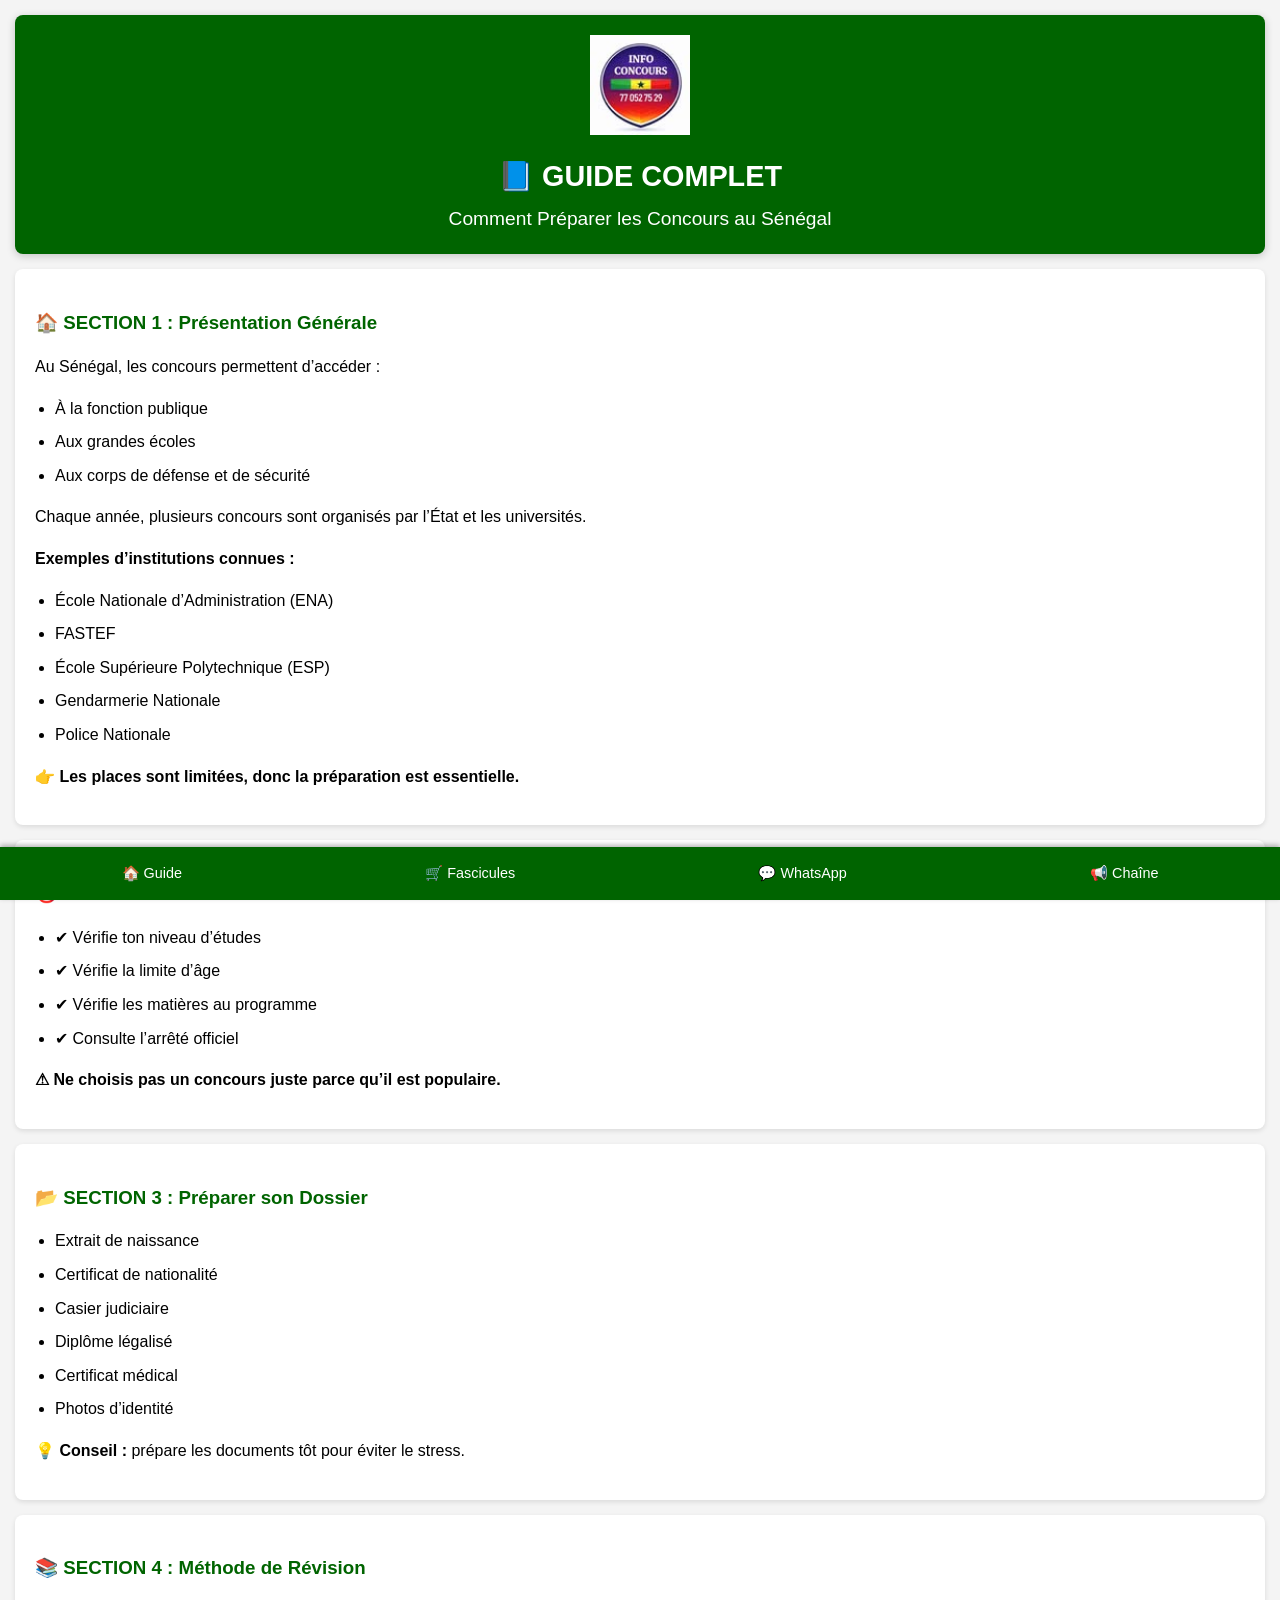
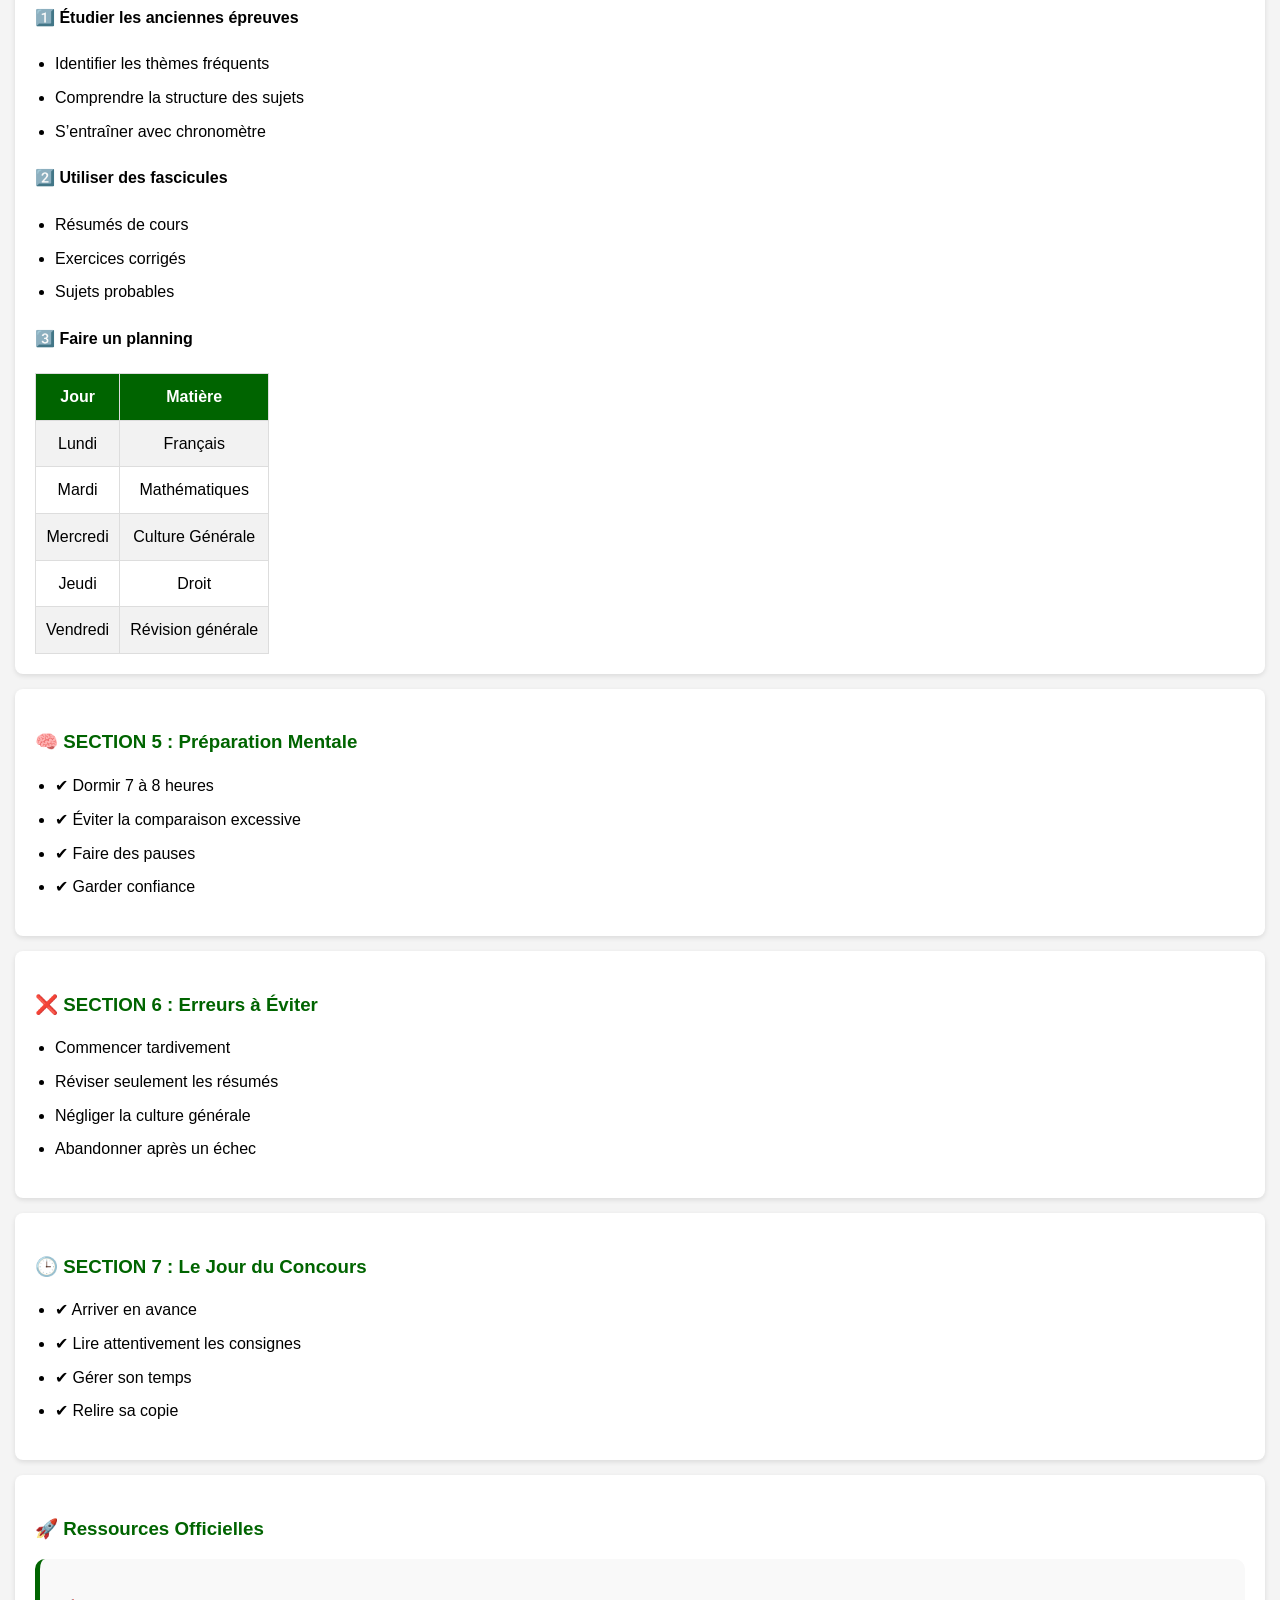
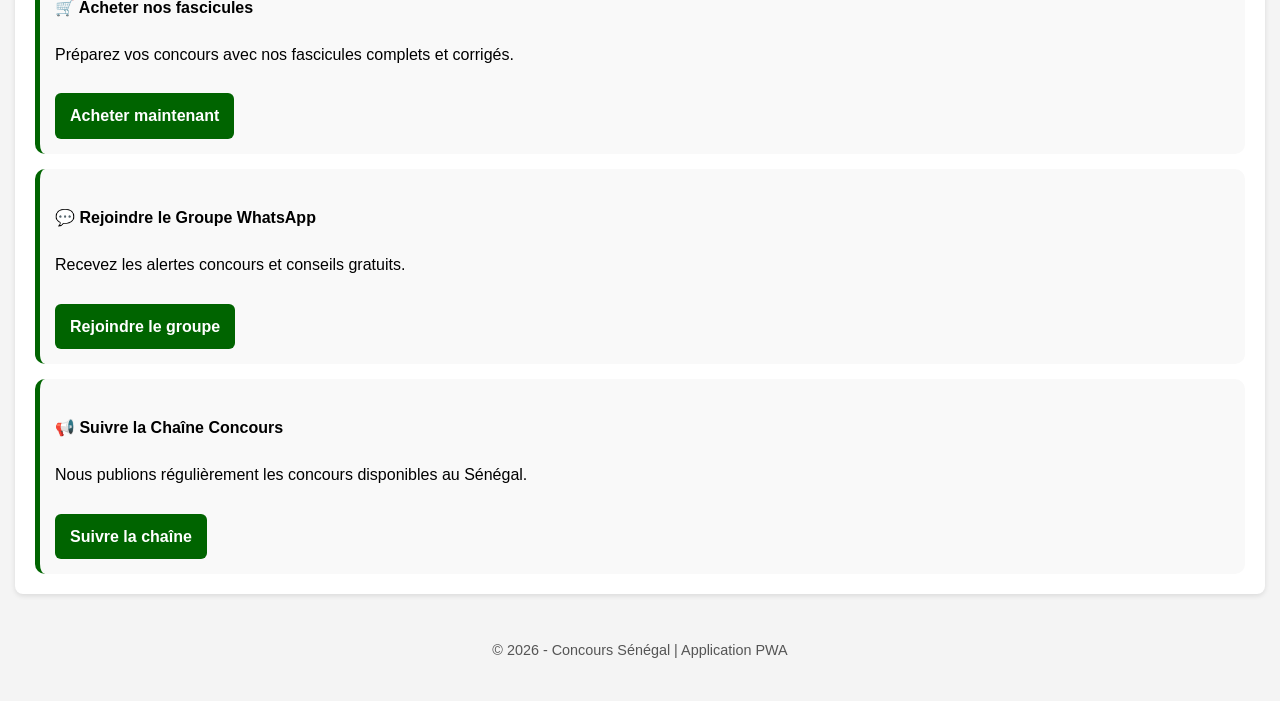
==== index.html @ 347cbe2e "jai changer guide.html par index.html" ====
<!DOCTYPE html>
<html lang="fr">
<head>
<meta charset="UTF-8">
<meta name="viewport" content="width=device-width, initial-scale=1.0">
<title>Guide Concours Sénégal</title>
<link rel="stylesheet" href="css/style.css">
<link rel="manifest" href="manifest.json">
</head>

<body>

<header>
  <!-- Logo -->
  <img src="images/logo.png" alt="Logo Info Concours" class="logo">

  <!-- Titres -->
  <h1>📘 GUIDE COMPLET</h1>
  <h2>Comment Préparer les Concours au Sénégal</h2>
</header>

<section id="section1">
  <h3>🏠 SECTION 1 : Présentation Générale</h3>
  <p>Au Sénégal, les concours permettent d’accéder :</p>
  <ul>
    <li>À la fonction publique</li>
    <li>Aux grandes écoles</li>
    <li>Aux corps de défense et de sécurité</li>
  </ul>

  <p>Chaque année, plusieurs concours sont organisés par l’État et les universités.</p>

 <p><strong>Exemples d’institutions connues :</strong></p>
<ul>
  <li>École Nationale d’Administration (ENA)</li>
  <li>FASTEF</li>
  <li>École Supérieure Polytechnique (ESP)</li>
  <li>Gendarmerie Nationale</li>
  <li>Police Nationale</li>
</ul>

  <p><strong>👉 Les places sont limitées, donc la préparation est essentielle.</strong></p>
</section>

<section>
  <h3>🎯 SECTION 2 : Choisir le Bon Concours</h3>
  <ul>
    <li>✔ Vérifie ton niveau d’études</li>
    <li>✔ Vérifie la limite d’âge</li>
    <li>✔ Vérifie les matières au programme</li>
    <li>✔ Consulte l’arrêté officiel</li>
  </ul>
  <p><strong>⚠ Ne choisis pas un concours juste parce qu’il est populaire.</strong></p>
</section>

<section>
  <h3>📂 SECTION 3 : Préparer son Dossier</h3>
  <ul>
    <li>Extrait de naissance</li>
    <li>Certificat de nationalité</li>
    <li>Casier judiciaire</li>
    <li>Diplôme légalisé</li>
    <li>Certificat médical</li>
    <li>Photos d’identité</li>
  </ul>
  <p><strong>💡 Conseil :</strong> prépare les documents tôt pour éviter le stress.</p>
</section>

<section>
  <h3>📚 SECTION 4 : Méthode de Révision</h3>

  <h4>1️⃣ Étudier les anciennes épreuves</h4>
  <ul>
    <li>Identifier les thèmes fréquents</li>
    <li>Comprendre la structure des sujets</li>
    <li>S’entraîner avec chronomètre</li>
  </ul>

  <h4>2️⃣ Utiliser des fascicules</h4>
  <ul>
    <li>Résumés de cours</li>
    <li>Exercices corrigés</li>
    <li>Sujets probables</li>
  </ul>

  <h4>3️⃣ Faire un planning</h4>
  <table>
    <tr>
      <th>Jour</th>
      <th>Matière</th>
    </tr>
    <tr>
      <td>Lundi</td>
      <td>Français</td>
    </tr>
    <tr>
      <td>Mardi</td>
      <td>Mathématiques</td>
    </tr>
    <tr>
      <td>Mercredi</td>
      <td>Culture Générale</td>
    </tr>
    <tr>
      <td>Jeudi</td>
      <td>Droit</td>
    </tr>
    <tr>
      <td>Vendredi</td>
      <td>Révision générale</td>
    </tr>
  </table>
</section>

<section>
  <h3>🧠 SECTION 5 : Préparation Mentale</h3>
  <ul>
    <li>✔ Dormir 7 à 8 heures</li>
    <li>✔ Éviter la comparaison excessive</li>
    <li>✔ Faire des pauses</li>
    <li>✔ Garder confiance</li>
  </ul>
</section>

<section>
  <h3>❌ SECTION 6 : Erreurs à Éviter</h3>
  <ul>
    <li>Commencer tardivement</li>
    <li>Réviser seulement les résumés</li>
    <li>Négliger la culture générale</li>
    <li>Abandonner après un échec</li>
  </ul>
</section>

<section>
  <h3>🕒 SECTION 7 : Le Jour du Concours</h3>
  <ul>
    <li>✔ Arriver en avance</li>
    <li>✔ Lire attentivement les consignes</li>
    <li>✔ Gérer son temps</li>
    <li>✔ Relire sa copie</li>
  </ul>
</section>

<section>
  <h3>🚀 Ressources Officielles</h3>

  <div class="link-box">
    <h4>🛒 Acheter nos fascicules</h4>
    <p>Préparez vos concours avec nos fascicules complets et corrigés.</p>
    <a href="https://aidcampusen.mychariow.com/" target="_blank" rel="noopener" class="btn">Acheter maintenant</a>
  </div>

  <div class="link-box">
    <h4>💬 Rejoindre le Groupe WhatsApp</h4>
    <p>Recevez les alertes concours et conseils gratuits.</p>
    <a href="https://chat.whatsapp.com/KJZXmLMYgSUIOL4eoagTK7?mode=gi_t" target="_blank" rel="noopener" class="btn">Rejoindre le groupe</a>
  </div>

  <div class="link-box">
    <h4>📢 Suivre la Chaîne Concours</h4>
    <p>Nous publions régulièrement les concours disponibles au Sénégal.</p>
    <a href="https://whatsapp.com/channel/0029VaelzxUCcW4wusaJnW0s" target="_blank" rel="noopener" class="btn">Suivre la chaîne</a>
  </div>
</section>

<footer>
  <p>© 2026 - Concours Sénégal | Application PWA</p>
</footer>

<!-- MENU FIXE BAS -->
<nav class="bottom-nav">
  <a href="#section1" class="nav-btn">🏠 Guide</a>
  <a href="https://aidcampusen.mychariow.com/" target="_blank" rel="noopener" class="nav-btn">🛒 Fascicules</a>
  <a href="https://chat.whatsapp.com/KJZXmLMYgSUIOL4eoagTK7?mode=gi_t" target="_blank" rel="noopener" class="nav-btn">💬 WhatsApp</a>
  <a href="https://whatsapp.com/channel/0029VaelzxUCcW4wusaJnW0s" target="_blank" rel="noopener" class="nav-btn">📢 Chaîne</a>
</nav>

<script src="js/app.js"></script>
</body>
</html>
---- css/style.css ----
/* ===== BODY ===== */
body {
  font-family: Arial, sans-serif;
  margin: 0;
  padding: 15px;
  background-color: #f4f4f4;
  line-height: 1.6;
}

/* ===== HEADER ===== */
header {
  text-align: center;
  background-color: #006400;
  color: white;
  padding: 20px 10px;
  border-radius: 8px;
  box-shadow: 0 2px 8px rgba(0,0,0,0.2);
}

header h1 {
  margin: 0;
  font-size: 1.8rem;
}

header h2 {
  margin: 5px 0 0;
  font-size: 1.2rem;
  font-weight: normal;
}

/* ===== SECTIONS ===== */
section {
  background: white;
  padding: 20px;
  margin-top: 15px;
  border-radius: 8px;
  box-shadow: 0 2px 5px rgba(0,0,0,0.1);
}

/* TITRES SECTIONS */
h3 {
  color: #006400;
  margin-bottom: 10px;
}

/* ===== LISTES ===== */
ul {
  padding-left: 20px;
}

ul li {
  margin-bottom: 8px;
}

/* ===== TABLEAUX ===== */
table {
  width: 100%;
  border-collapse: collapse;
  margin-top: 10px;
  overflow-x: auto;
  display: block;
}

th, td {
  border: 1px solid #ddd;
  padding: 10px;
  text-align: center;
}

th {
  background-color: #006400;
  color: white;
}

tr:nth-child(even) {
  background-color: #f2f2f2;
}

/* ===== LINK BOX ===== */
.link-box {
  background-color: #f9f9f9;
  padding: 15px;
  margin-top: 15px;
  border-radius: 10px;
  border-left: 5px solid #006400;
}

/* ===== BOUTONS ===== */
.btn {
  display: inline-block;
  margin-top: 10px;
  padding: 10px 15px;
  background-color: #006400;
  color: white;
  text-decoration: none;
  border-radius: 6px;
  font-weight: bold;
  transition: background-color 0.3s;
}

.btn:hover {
  background-color: #004d00;
}

/* ===== FOOTER ===== */
footer {
  text-align: center;
  margin-top: 20px;
  padding: 10px;
  font-size: 0.9rem;
  color: #555;
}

/* ===== RESPONSIVE ===== */
@media (max-width: 600px) {
  header h1 {
    font-size: 1.5rem;
  }

  header h2 {
    font-size: 1rem;
  }

  table {
    font-size: 0.9rem;
  }
}
/* ===== MENU FIXE BAS ===== */
.bottom-nav {
  position: fixed;
  bottom: 0;
  left: 0;
  width: 100%;
  display: flex;
  justify-content: space-around;
  background-color: #006400;
  padding: 10px 0;
  box-shadow: 0 -2px 5px rgba(0,0,0,0.3);
  z-index: 1000;
}

.bottom-nav .nav-btn {
  color: white;
  text-decoration: none;
  font-size: 0.9rem;
  text-align: center;
  flex-grow: 1;
  padding: 5px 0;
  transition: background-color 0.3s;
}

.bottom-nav .nav-btn:hover {
  background-color: #004d00;
  border-radius: 6px;
}
header {
  text-align: center;
  background-color: #006400;
  color: white;
  padding: 20px 15px;
  border-radius: 8px;
}

header .logo {
  width: 100px;       /* Taille du logo, modifiable */
  height: auto;
  margin-bottom: 10px; /* espace entre logo et titre */
}

/* Ajustement responsive pour mobile */
@media (max-width: 480px) {
  header .logo {
    width: 70px;      /* logo plus petit sur petits écrans */
  }
  header h1 {
    font-size: 20px;
  }
  header h2 {
    font-size: 16px;
  }
}
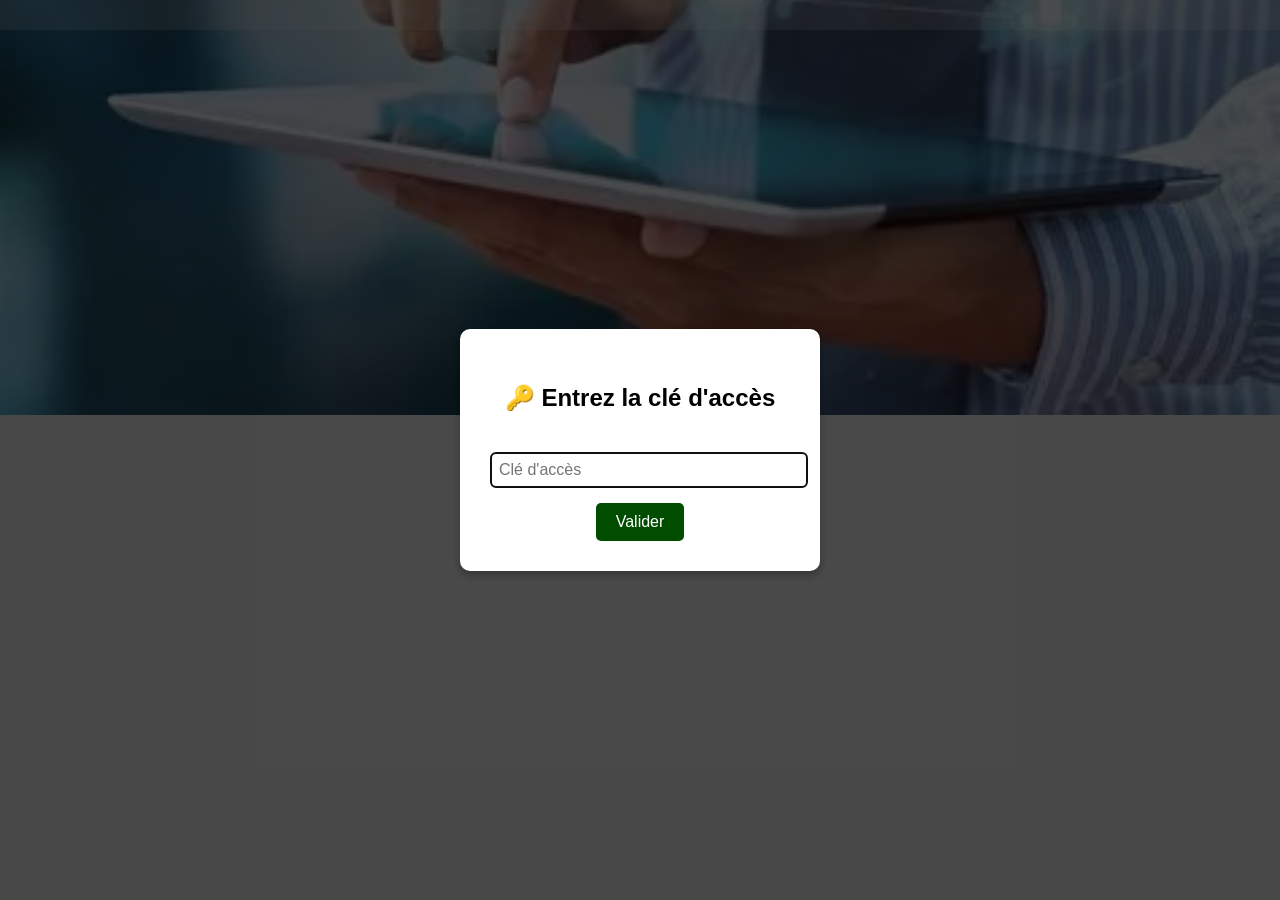
==== commit 1580f4a8: "mettre le cle dacces" ====
--- a/index.html
+++ b/index.html
@@ -4,17 +4,175 @@
 <meta charset="UTF-8">
 <meta name="viewport" content="width=device-width, initial-scale=1.0">
 <title>Guide Concours Sénégal</title>
+<link rel="manifest" href="manifest.json">
+<link rel="icon" type="image/png" sizes="192x192" href="images/icons/icon-192.png">
+<link rel="apple-touch-icon" href="images/icons/icon-192.png">
+<meta name="theme-color" content="#007BFF">
 <link rel="stylesheet" href="css/style.css">
 <link rel="manifest" href="manifest.json">
+
+<meta name="description" content="Guide complet pour préparer les concours au Sénégal : conseils, fascicules, inscriptions, CV et lettres de motivation.">
+<meta name="keywords" content="concours Sénégal, préparation concours, fascicules, CV, lettre de motivation">
+
+<style>
+/* ===== Boîte d'accès ===== */
+#accessModal {
+    position: fixed;
+    top:0; left:0; right:0; bottom:0;
+    background: rgba(0,0,0,0.7);
+    display: flex;
+    justify-content: center;
+    align-items: center;
+    z-index: 9999;
+}
+
+#accessModalContent {
+    background: white;
+    padding: 30px;
+    border-radius: 10px;
+    text-align: center;
+    width: 300px;
+    box-shadow: 0 4px 10px rgba(0,0,0,0.3);
+}
+
+#accessModalContent input {
+    width: 100%;
+    padding: 8px;
+    margin: 15px 0;
+    border-radius:5px;
+    border:1px solid #ccc;
+    font-size: 16px;
+}
+
+#accessModalContent button {
+    padding: 10px 20px;
+    border:none;
+    border-radius:5px;
+    background-color:#004d00;
+    color:white;
+    cursor:pointer;
+    font-size: 16px;
+}
+
+#accessModalContent button:hover {
+    background-color:#004d00;
+}
+
+#errorMsg {
+    color:red;
+    display:none;
+    margin-top:10px;
+    font-weight: bold;
+}
+
+/* ===== Background page ===== */
+body {
+    font-family: Arial, sans-serif;
+    margin: 0;
+    background-image: linear-gradient(rgba(255,255,255,0.2), rgba(255,255,255,0.2)), url('images/bg.png');
+    background-size: cover;
+    background-position: center;
+    background-repeat: no-repeat;
+}
+
+/* Masquer tout le contenu principal avant validation clé */
+#mainContent { display: none; }
+
+/* ===== Cartes et tableaux ===== */
+.card, table, .service-card, .link-box {
+    background-color: rgba(255, 255, 255, 0.95);
+}
+
+h1 { margin-bottom: 20px; }
+.card { display: inline-block; width: 200px; padding: 20px; margin: 10px; border: 1px solid #ccc; border-radius: 8px; text-align: center; }
+table { border-collapse: collapse; width: 100%; margin-top: 20px; display:block; overflow-x:auto; }
+th, td { border: 1px solid #ccc; padding: 8px; text-align: left; }
+th { background-color: #f2f2f2; }
+
+/* ===== Boutons ===== */
+.btn {
+    display: inline-block;
+    padding: 10px 20px;
+    background-color:#004d00;
+    color: white;
+    text-decoration: none;
+    border-radius: 8px;
+    transition: background-color 0.3s;
+}
+
+.btn:hover { background-color: #0056b3; }
+
+/* ===== Section Nos Services ===== */
+#services { margin: 50px 0; text-align: center; }
+
+#services h3 { font-size: 28px; margin-bottom: 30px; }
+
+.services-container {
+    display: flex;
+    flex-wrap: wrap;
+    justify-content: center;
+    gap: 20px;
+}
+
+.service-card {
+    background-color: rgba(255,255,255,0.95);
+    padding: 20px;
+    border-radius: 10px;
+    width: 250px;
+    box-shadow: 0 4px 15px rgba(0,0,0,0.2);
+    transition: transform 0.3s, box-shadow 0.3s, opacity 0.6s;
+    opacity: 0;
+    transform: translateY(30px);
+}
+
+.service-card.show {
+    opacity: 1;
+    transform: translateY(0);
+}
+
+.service-card h4 { margin-bottom: 10px; font-size: 20px; color: #007BFF; }
+.service-card p { font-size: 15px; color: #333; }
+
+.contact-btn-container { margin-top: 30px; }
+
+.contact-btn {
+    display: inline-block;
+    padding: 12px 25px;
+    background-color: #25D366;
+    color: white;
+    text-decoration: none;
+    font-size: 16px;
+    border-radius: 8px;
+    transition: background-color 0.3s;
+}
+
+.contact-btn:hover { background-color: #128C7E; }
+
+/* ===== Responsive ===== */
+@media (max-width: 768px) {
+    .services-container { flex-direction: column; align-items: center; }
+    .service-card { width: 80%; }
+    .card { width: 80%; margin: 10px auto; }
+    table { font-size: 14px; }
+}
+</style>
 </head>
 
 <body>
 
+<!-- Boîte de dialogue clé d'accès -->
+<div id="accessModal" role="dialog" aria-modal="true">
+    <div id="accessModalContent">
+        <h2>🔑 Entrez la clé d'accès</h2>
+        <input type="password" id="userKeyInput" placeholder="Clé d'accès" aria-label="Clé d'accès">
+        <button id="validateKey">Valider</button>
+        <p id="errorMsg">Clé incorrecte ! Veuillez vérifier la clé ou contactez-nous.</p>
+    </div>
+</div>
+
+<div id="mainContent">
 <header>
-  <!-- Logo -->
-  <img src="images/logo.png" alt="Logo Info Concours" class="logo">
-
-  <!-- Titres -->
+  <img src="images/logo.png" alt="Logo Guide Concours Sénégal" class="logo">
   <h1>📘 GUIDE COMPLET</h1>
   <h2>Comment Préparer les Concours au Sénégal</h2>
 </header>
@@ -27,9 +185,7 @@
     <li>Aux grandes écoles</li>
     <li>Aux corps de défense et de sécurité</li>
   </ul>
-
   <p>Chaque année, plusieurs concours sont organisés par l’État et les universités.</p>
-
  <p><strong>Exemples d’institutions connues :</strong></p>
 <ul>
   <li>École Nationale d’Administration (ENA)</li>
@@ -38,7 +194,6 @@
   <li>Gendarmerie Nationale</li>
   <li>Police Nationale</li>
 </ul>
-
   <p><strong>👉 Les places sont limitées, donc la préparation est essentielle.</strong></p>
 </section>
 
@@ -68,47 +223,26 @@
 
 <section>
   <h3>📚 SECTION 4 : Méthode de Révision</h3>
-
   <h4>1️⃣ Étudier les anciennes épreuves</h4>
   <ul>
     <li>Identifier les thèmes fréquents</li>
     <li>Comprendre la structure des sujets</li>
     <li>S’entraîner avec chronomètre</li>
   </ul>
-
   <h4>2️⃣ Utiliser des fascicules</h4>
   <ul>
     <li>Résumés de cours</li>
     <li>Exercices corrigés</li>
     <li>Sujets probables</li>
   </ul>
-
   <h4>3️⃣ Faire un planning</h4>
   <table>
-    <tr>
-      <th>Jour</th>
-      <th>Matière</th>
-    </tr>
-    <tr>
-      <td>Lundi</td>
-      <td>Français</td>
-    </tr>
-    <tr>
-      <td>Mardi</td>
-      <td>Mathématiques</td>
-    </tr>
-    <tr>
-      <td>Mercredi</td>
-      <td>Culture Générale</td>
-    </tr>
-    <tr>
-      <td>Jeudi</td>
-      <td>Droit</td>
-    </tr>
-    <tr>
-      <td>Vendredi</td>
-      <td>Révision générale</td>
-    </tr>
+    <tr><th>Jour</th><th>Matière</th></tr>
+    <tr><td>Lundi</td><td>Français</td></tr>
+    <tr><td>Mardi</td><td>Mathématiques</td></tr>
+    <tr><td>Mercredi</td><td>Culture Générale</td></tr>
+    <tr><td>Jeudi</td><td>Droit</td></tr>
+    <tr><td>Vendredi</td><td>Révision générale</td></tr>
   </table>
 </section>
 
@@ -144,38 +278,100 @@
 
 <section>
   <h3>🚀 Ressources Officielles</h3>
-
   <div class="link-box">
     <h4>🛒 Acheter nos fascicules</h4>
     <p>Préparez vos concours avec nos fascicules complets et corrigés.</p>
-    <a href="https://aidcampusen.mychariow.com/" target="_blank" rel="noopener" class="btn">Acheter maintenant</a>
-  </div>
-
+    <a href="https://fascicule-disponible.mychariow.shop/" target="_blank" rel="noopener" class="btn">Acheter maintenant</a>
+  </div>
   <div class="link-box">
-    <h4>💬 Rejoindre le Groupe WhatsApp</h4>
-    <p>Recevez les alertes concours et conseils gratuits.</p>
-    <a href="https://chat.whatsapp.com/KJZXmLMYgSUIOL4eoagTK7?mode=gi_t" target="_blank" rel="noopener" class="btn">Rejoindre le groupe</a>
-  </div>
-
+    <h4>💬 WhatsApp</h4>
+    <p>Veuillez nous contacter pour plus d'informations.</p>
+    <a href="https://wa.me/221782430538" target="_blank" rel="noopener" class="btn">Rejoindre le groupe</a>
+  </div>
   <div class="link-box">
     <h4>📢 Suivre la Chaîne Concours</h4>
     <p>Nous publions régulièrement les concours disponibles au Sénégal.</p>
-    <a href="https://whatsapp.com/channel/0029VaelzxUCcW4wusaJnW0s" target="_blank" rel="noopener" class="btn">Suivre la chaîne</a>
+    <a href="https://whatsapp.com/channel/0029VaaQeGeGU3BGUjyCPp25" target="_blank" rel="noopener" class="btn">Suivre la chaîne</a>
+  </div>
+</section>
+
+<section id="services">
+  <h3>💼 Nos Services</h3>
+  <div class="services-container">
+    <div class="service-card">
+      <h4>📘 Vente de fascicules en ligne</h4>
+      <p>Accédez facilement à nos fascicules complets et corrigés pour préparer vos concours.</p>
+    </div>
+    <div class="service-card">
+      <h4>📝 Inscriptions aux concours</h4>
+      <p>Nous vous aidons à vous inscrire correctement aux concours officiels au Sénégal.</p>
+    </div>
+    <div class="service-card">
+      <h4>💼 Création de CV & Lettres de motivation</h4>
+      <p>Obtenez des CV et lettres de motivation professionnels et adaptés à vos besoins.</p>
+    </div>
+  </div>
+  <div class="contact-btn-container">
+    <a href="https://wa.me/221782430538" target="_blank" rel="noopener" class="btn contact-btn" aria-label="Contactez Kenzo sur WhatsApp">
+      📱 Contactez Kenzo sur WhatsApp
+    </a>
   </div>
 </section>
 
 <footer>
-  <p>© 2026 - Concours Sénégal | Application PWA</p>
+  <p>© 2026 - Concours Sénégal | Application PWA | <a href="#">Mentions légales</a></p>
 </footer>
 
-<!-- MENU FIXE BAS -->
 <nav class="bottom-nav">
   <a href="#section1" class="nav-btn">🏠 Guide</a>
-  <a href="https://aidcampusen.mychariow.com/" target="_blank" rel="noopener" class="nav-btn">🛒 Fascicules</a>
-  <a href="https://chat.whatsapp.com/KJZXmLMYgSUIOL4eoagTK7?mode=gi_t" target="_blank" rel="noopener" class="nav-btn">💬 WhatsApp</a>
-  <a href="https://whatsapp.com/channel/0029VaelzxUCcW4wusaJnW0s" target="_blank" rel="noopener" class="nav-btn">📢 Chaîne</a>
+  <a href="https://fascicule-disponible.mychariow.shop/" target="_blank" rel="noopener" class="nav-btn">🛒 Fascicules</a>
+  <a href="https://wa.me/221782430538" target="_blank" rel="noopener" class="nav-btn">💬 WhatsApp</a>
+  <a href="https://whatsapp.com/channel/0029VaaQeGeGU3BGUjyCPp25" target="_blank" rel="noopener" class="nav-btn">📢 Chaîne</a>
 </nav>
 
-<script src="js/app.js"></script>
+<script>
+// ===== Clé d'accès =====
+const ACCESS_KEY = 'CLIENT2026';
+const modal = document.getElementById('accessModal');
+const mainContent = document.getElementById('mainContent');
+const userInput = document.getElementById('userKeyInput');
+const errorMsg = document.getElementById('errorMsg');
+
+userInput.focus();
+
+function validateKey() {
+    const key = userInput.value.trim();
+    if(key === ACCESS_KEY){
+        modal.style.display = 'none';
+        mainContent.style.display = 'block';
+    } else {
+        errorMsg.style.display = 'block';
+    }
+}
+
+document.getElementById('validateKey').addEventListener('click', validateKey);
+userInput.addEventListener('keyup', e => { if(e.key === 'Enter') validateKey(); });
+
+// ===== Animation cartes Nos Services avec IntersectionObserver =====
+const serviceCards = document.querySelectorAll('.service-card');
+const observer = new IntersectionObserver((entries, obs) => {
+    entries.forEach(entry => {
+        if(entry.isIntersecting){
+            entry.target.classList.add('show');
+            obs.unobserve(entry.target);
+        }
+    });
+}, { threshold: 0.5 });
+
+serviceCards.forEach(card => observer.observe(card));
+
+// ===== Service Worker PWA =====
+if('serviceWorker' in navigator){
+    navigator.serviceWorker.register('service-worker.js')
+    .then(reg => console.log('Service Worker enregistré', reg))
+    .catch(err => console.log('Erreur Service Worker', err));
+}
+</script>
+
 </body>
 </html>
